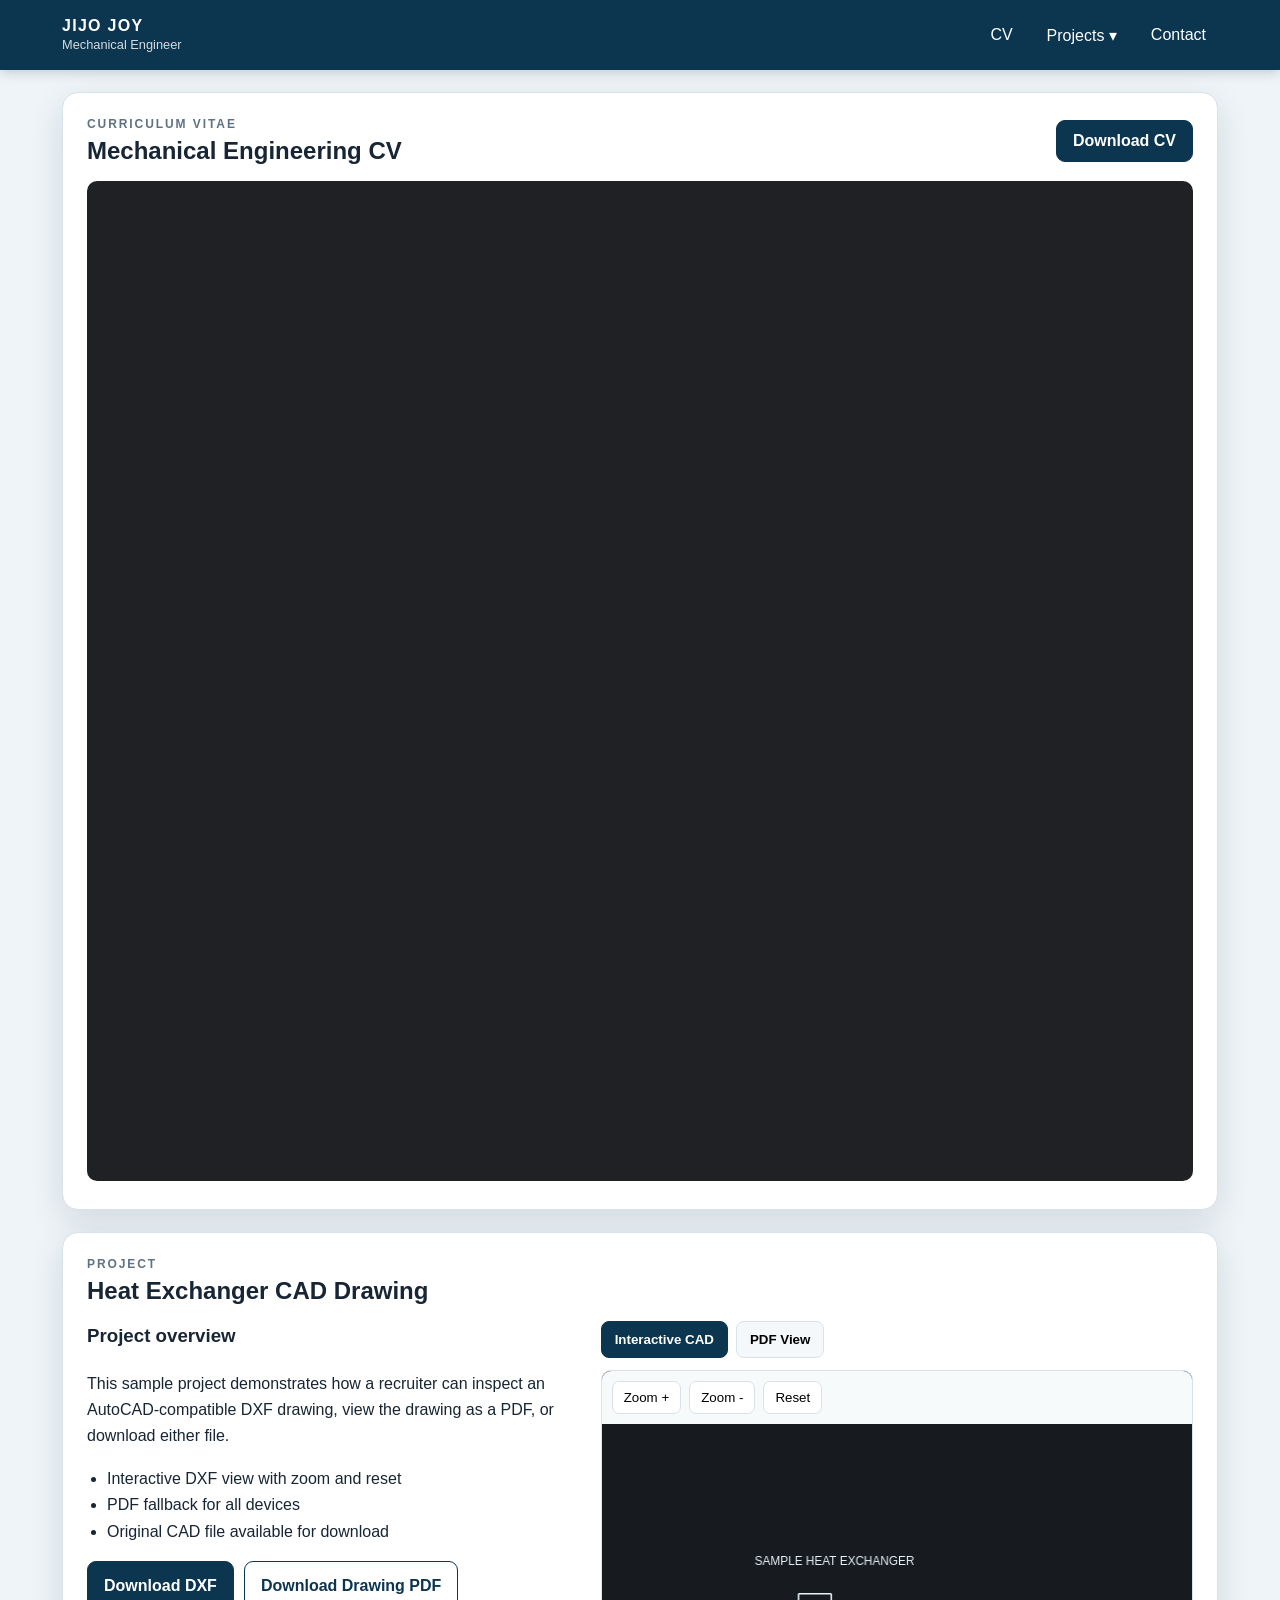
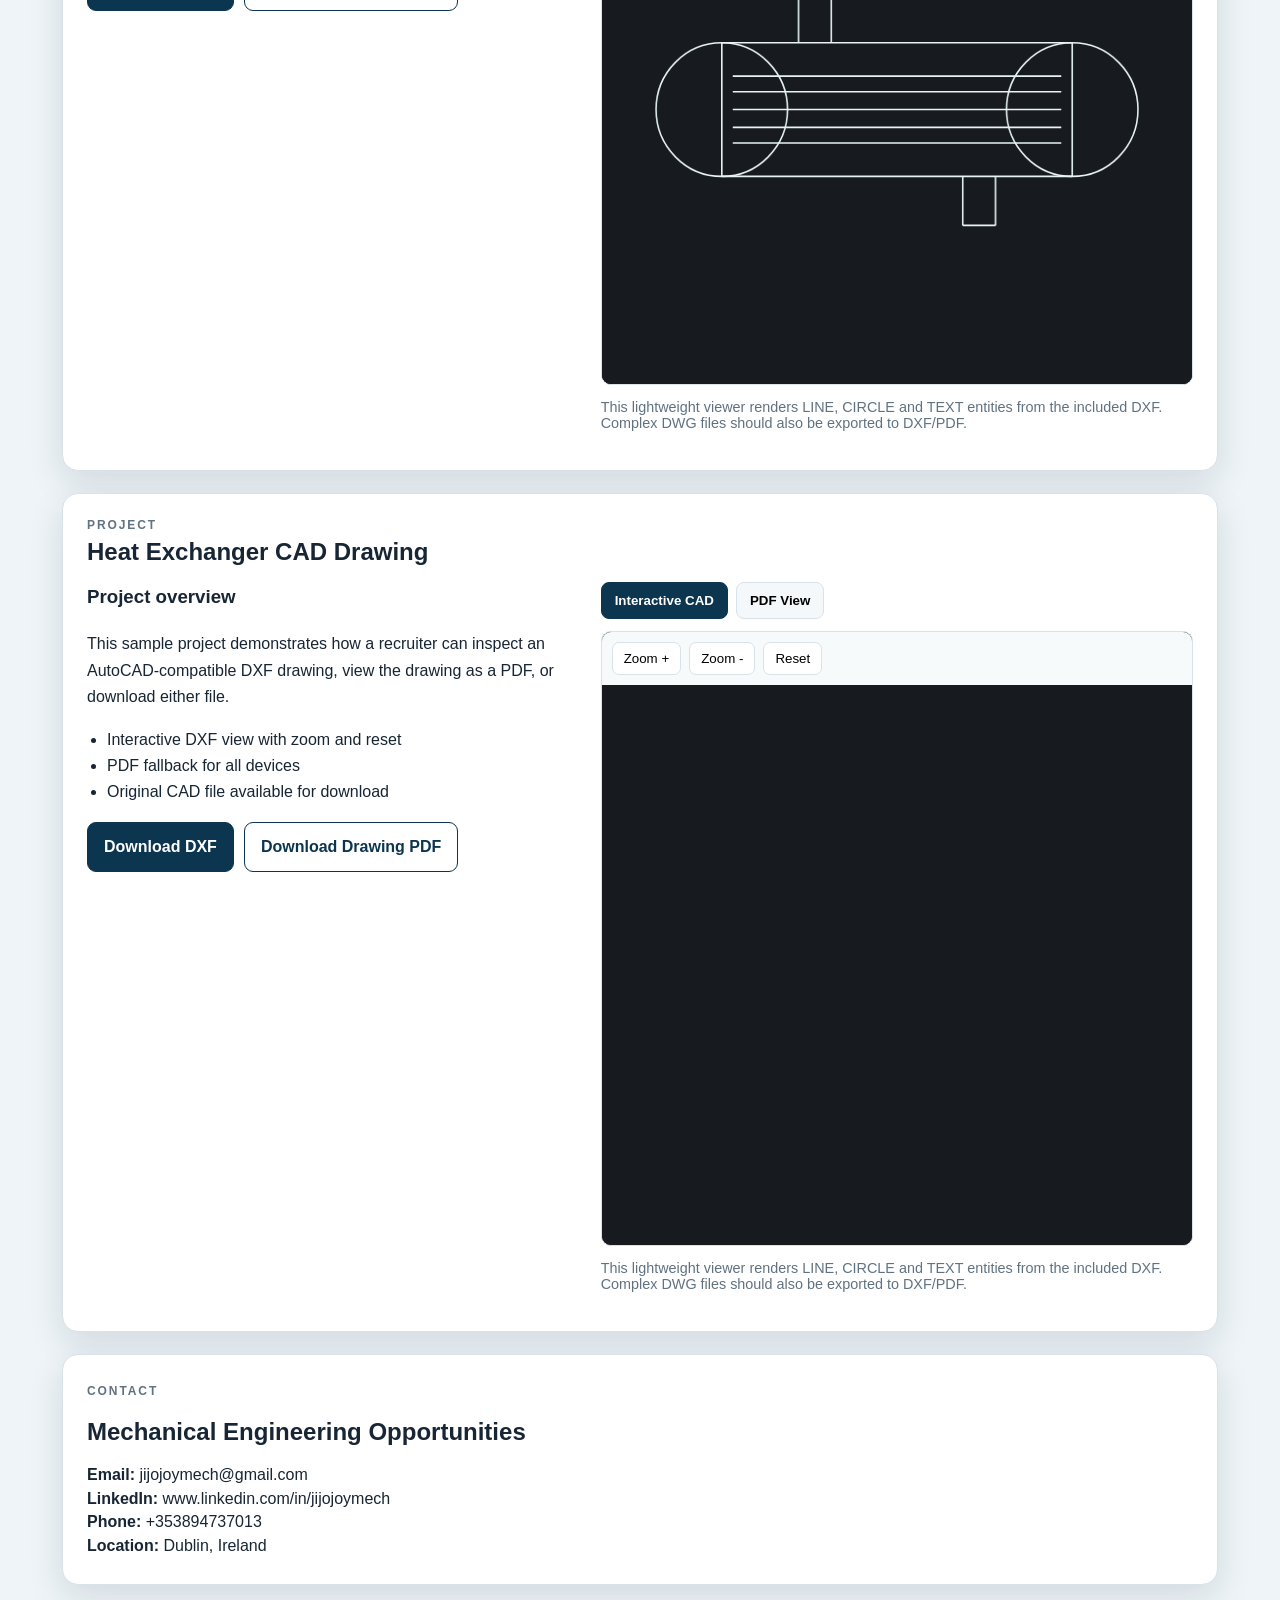
==== index.html @ 14c2b8ee "Update index.html" ====
<!doctype html>
<html lang="en">
<head>
  <meta charset="utf-8">
  <meta name="viewport" content="width=device-width, initial-scale=1">
  <meta name="description" content="Jijo Joy - Mechanical Engineering portfolio, CV and CAD projects.">
  <title>Jijo Joy | Mechanical Engineer</title>
  <style>
    :root{--nav:#0c3550;--accent:#176b8f;--bg:#eef4f7;--card:#fff;--text:#172534;--muted:#607282;--line:#d8e2e8;--shadow:0 12px 35px rgba(16,45,65,.12)}
    *{box-sizing:border-box} html{scroll-behavior:smooth} body{margin:0;font-family:Arial,Helvetica,sans-serif;background:var(--bg);color:var(--text)}
    a{color:inherit}.site-header{position:sticky;top:0;z-index:20;background:var(--nav);color:#fff;box-shadow:0 2px 12px rgba(0,0,0,.18)}
    .nav-wrap{max-width:1200px;margin:auto;min-height:70px;padding:10px 22px;display:flex;align-items:center;justify-content:space-between;gap:18px}
    .brand strong{display:block;letter-spacing:.08em}.brand span{font-size:.8rem;opacity:.82}.nav-links{display:flex;align-items:center;gap:10px}
    .nav-links>a,.dropbtn{border:0;background:transparent;color:#fff;text-decoration:none;padding:10px 12px;border-radius:8px;font:inherit;cursor:pointer}.nav-links>a:hover,.dropbtn:hover{background:rgba(255,255,255,.12)}
    .dropdown{position:relative}.dropdown-menu{display:none;position:absolute;right:0;top:44px;min-width:250px;background:#fff;color:var(--text);border-radius:10px;padding:8px;box-shadow:var(--shadow)}
    .dropdown.open .dropdown-menu{display:block}.dropdown-menu a{display:block;text-decoration:none;padding:11px;border-radius:7px}.dropdown-menu a:hover{background:#edf5f8}
    main{max-width:1200px;margin:auto;padding:22px}.card{background:var(--card);border:1px solid var(--line);border-radius:16px;box-shadow:var(--shadow);padding:24px;margin-bottom:22px}
    .section-head{display:flex;align-items:center;justify-content:space-between;gap:16px;margin-bottom:16px}.eyebrow{font-size:.75rem;letter-spacing:.16em;color:var(--muted);font-weight:700;margin:0 0 6px}.section-head h1,.section-head h2{margin:0}.btn-row{display:flex;gap:10px;flex-wrap:wrap}
    .btn{display:inline-flex;align-items:center;justify-content:center;border:1px solid var(--nav);background:var(--nav);color:#fff;text-decoration:none;padding:11px 16px;border-radius:9px;font-weight:700;cursor:pointer}.btn.secondary{background:#fff;color:var(--nav)}
    .desktop-cv{width:100%;height:1000px;border:0;border-radius:10px;background:#202124}.mobile-cv{display:none;text-align:center}.mobile-cv img{display:block;width:100%;height:auto;border:1px solid var(--line);border-radius:10px;margin-bottom:15px}
    .project-grid{display:grid;grid-template-columns:1fr 1.2fr;gap:20px}.project-info{line-height:1.65}.project-info h3{margin-top:0}.project-info ul{padding-left:20px}.tabs{display:flex;gap:8px;flex-wrap:wrap;margin-bottom:12px}.tab{border:1px solid var(--line);background:#f4f8fa;padding:10px 13px;border-radius:8px;font-weight:700;cursor:pointer}.tab.active{background:var(--nav);color:#fff;border-color:var(--nav)}
    .tab-panel{display:none}.tab-panel.active{display:block}.viewer-shell{border:1px solid var(--line);border-radius:10px;overflow:hidden;background:#1f2328}.viewer-tools{display:flex;gap:8px;flex-wrap:wrap;padding:10px;background:#f7fafb}.viewer-tools button{padding:8px 11px;border:1px solid var(--line);border-radius:7px;background:#fff;cursor:pointer}canvas{display:block;width:100%;height:560px;background:#171a1f}.drawing-pdf{width:100%;height:650px;border:0;background:#202124}
    .contact p{margin:.35rem 0}.note{font-size:.9rem;color:var(--muted)}
    @media(max-width:800px){.nav-wrap{align-items:flex-start}.nav-links{font-size:.82rem;gap:0}.nav-links>a,.dropbtn{padding:9px 7px}.desktop-cv{display:none}.mobile-cv{display:block}.section-head{align-items:flex-start;flex-direction:column}.project-grid{grid-template-columns:1fr}.card{padding:17px}main{padding:14px}.drawing-pdf{height:520px}canvas{height:440px}}
    @media(max-width:470px){.nav-wrap{padding:9px 12px}.brand strong{font-size:.9rem}.brand span{font-size:.68rem}.nav-links>a,.dropbtn{font-size:.72rem}.card{border-radius:12px}.btn{width:100%}.btn-row{width:100%}.mobile-cv img{max-height:none}}
  </style>
</head>
<body>
<header class="site-header">
  <div class="nav-wrap">
    <div class="brand"><strong>JIJO JOY</strong><span>Mechanical Engineer</span></div>
    <nav class="nav-links" aria-label="Main navigation">
      <a href="#cv">CV</a>
      <div class="dropdown" id="projectDropdown">
        <button class="dropbtn" id="projectButton" aria-expanded="false">Projects ▾</button>
        <div class="dropdown-menu"><a href="#heat-exchanger">Heat Exchanger CAD Project</a></div>
        <div class="dropdown-menu"><a href="#base_plate">Heat Exchanger CAD Project</a></div>
      </div>
      <a href="#contact">Contact</a>
    </nav>
  </div>
</header>
<main>
  <section id="cv" class="card">
    <div class="section-head">
      <div><p class="eyebrow">CURRICULUM VITAE</p><h1>Mechanical Engineering CV</h1></div>
      <div class="btn-row"><a class="btn" href="files/mechanical-cv.pdf" download>Download CV</a></div>
    </div>
    <iframe class="desktop-cv" src="files/mechanical-cv.pdf#view=FitH" title="Jijo Joy mechanical CV"></iframe>
    <div class="mobile-cv">
      <img src="files/cv-preview.jpg" alt="Preview of Jijo Joy mechanical CV">
      <div class="btn-row">
        <a class="btn" href="files/mechanical-cv.pdf" target="_blank" rel="noopener">Open Full CV</a>
        <a class="btn secondary" href="files/mechanical-cv.pdf" download>Download CV</a>
      </div>
      <p class="note">On mobile, use Open Full CV to read every page in your phone's PDF viewer.</p>
    </div>
  </section>



  
  <section id="heat-exchanger" class="card">
    <div class="section-head"><div><p class="eyebrow">PROJECT</p><h2>Heat Exchanger CAD Drawing</h2></div></div>
    <div class="project-grid">
      <div class="project-info">
        <h3>Project overview</h3>
        <p>This sample project demonstrates how a recruiter can inspect an AutoCAD-compatible DXF drawing, view the drawing as a PDF, or download either file.</p>
        <ul><li>Interactive DXF view with zoom and reset</li><li>PDF fallback for all devices</li><li>Original CAD file available for download</li></ul>
        <div class="btn-row"><a class="btn" href="projects/heat-exchanger/drawing.dxf" download>Download DXF</a><a class="btn secondary" href="projects/heat-exchanger/drawing.pdf" download>Download Drawing PDF</a></div>
      </div>
      <div>
        <div class="tabs" role="tablist">
          <button class="tab active" data-tab="cad">Interactive CAD</button>
          <button class="tab" data-tab="pdf">PDF View</button>
        </div>
        <div id="cad" class="tab-panel active">
          <div class="viewer-shell"><div class="viewer-tools"><button id="zoomIn">Zoom +</button><button id="zoomOut">Zoom -</button><button id="resetView">Reset</button></div><canvas id="cadCanvas"></canvas></div>
          <p class="note">This lightweight viewer renders LINE, CIRCLE and TEXT entities from the included DXF. Complex DWG files should also be exported to DXF/PDF.</p>
        </div>
        <div id="pdf" class="tab-panel"><iframe class="drawing-pdf" src="projects/heat-exchanger/drawing.pdf#view=FitH" title="Heat exchanger drawing PDF"></iframe><p class="note"><a href="projects/heat-exchanger/drawing.pdf" target="_blank" rel="noopener">Open drawing PDF in a new tab</a></p></div>
      </div>
    </div>
  </section>



   <section id="base_plate" class="card">
    <div class="section-head"><div><p class="eyebrow">PROJECT</p><h2>Heat Exchanger CAD Drawing</h2></div></div>
    <div class="project-grid">
      <div class="project-info">
        <h3>Project overview</h3>
        <p>This sample project demonstrates how a recruiter can inspect an AutoCAD-compatible DXF drawing, view the drawing as a PDF, or download either file.</p>
        <ul><li>Interactive DXF view with zoom and reset</li><li>PDF fallback for all devices</li><li>Original CAD file available for download</li></ul>
        <div class="btn-row"><a class="btn" href="projects/base_plate/drawing.dxf" download>Download DXF</a><a class="btn secondary" href="projects/base_plate/drawing.pdf" download>Download Drawing PDF</a></div>
      </div>
      <div>
        <div class="tabs" role="tablist">
          <button class="tab active" data-tab="cad">Interactive CAD</button>
          <button class="tab" data-tab="pdf">PDF View</button>
        </div>
        <div id="cad" class="tab-panel active">
          <div class="viewer-shell"><div class="viewer-tools"><button id="zoomIn">Zoom +</button><button id="zoomOut">Zoom -</button><button id="resetView">Reset</button></div><canvas id="cadCanvas"></canvas></div>
          <p class="note">This lightweight viewer renders LINE, CIRCLE and TEXT entities from the included DXF. Complex DWG files should also be exported to DXF/PDF.</p>
        </div>
        <div id="pdf" class="tab-panel"><iframe class="drawing-pdf" src="projects/base_plate/drawing.pdf#view=FitH" title="Heat exchanger drawing PDF"></iframe><p class="note"><a href="projects/base_plate/drawing.pdf" target="_blank" rel="noopener">Open drawing PDF in a new tab</a></p></div>
      </div>
    </div>
  </section>

  
  <section id="contact" class="card contact"><p class="eyebrow">CONTACT</p><h2>Mechanical Engineering Opportunities</h2><p><strong>Email:</strong> jijojoymech@gmail.com</p><p><strong>LinkedIn:</strong> www.linkedin.com/in/jijojoymech</p><p><strong>Phone:</strong> +353894737013</p><p><strong>Location:</strong> Dublin, Ireland</p></section>
</main>
<script>
  const dropdown=document.getElementById('projectDropdown'),button=document.getElementById('projectButton');
  button.addEventListener('click',()=>{dropdown.classList.toggle('open');button.setAttribute('aria-expanded',dropdown.classList.contains('open'))});
  document.addEventListener('click',e=>{if(!dropdown.contains(e.target)){dropdown.classList.remove('open');button.setAttribute('aria-expanded','false')}});
  document.querySelectorAll('.tab').forEach(tab=>tab.addEventListener('click',()=>{document.querySelectorAll('.tab').forEach(t=>t.classList.remove('active'));document.querySelectorAll('.tab-panel').forEach(p=>p.classList.remove('active'));tab.classList.add('active');document.getElementById(tab.dataset.tab).classList.add('active')}));

  const canvas=document.getElementById('cadCanvas'),ctx=canvas.getContext('2d');let entities=[],scale=1,offsetX=0,offsetY=0;
  function resize(){const r=canvas.getBoundingClientRect();canvas.width=Math.max(600,Math.floor(r.width*devicePixelRatio));canvas.height=Math.floor(r.height*devicePixelRatio);draw()}
  function parseDXF(text){const lines=text.replace(/\r/g,'').split('\n');const out=[];for(let i=0;i<lines.length-1;i+=2){const code=lines[i].trim(),value=(lines[i+1]||'').trim();if(code==='0'&&['LINE','CIRCLE','TEXT'].includes(value)){const e={type:value};i+=2;while(i<lines.length-1){const c=lines[i].trim(),v=(lines[i+1]||'').trim();if(c==='0'){i-=2;break}if(c==='10')e.x1=+v;if(c==='20')e.y1=+v;if(c==='11')e.x2=+v;if(c==='21')e.y2=+v;if(c==='40')e.r=+v;if(c==='1')e.text=v;i+=2}out.push(e)}}return out}
  function bounds(){let xs=[],ys=[];entities.forEach(e=>{if(e.type==='LINE'){xs.push(e.x1,e.x2);ys.push(e.y1,e.y2)}else if(e.type==='CIRCLE'){xs.push(e.x1-e.r,e.x1+e.r);ys.push(e.y1-e.r,e.y1+e.r)}else{xs.push(e.x1);ys.push(e.y1)}});return {minX:Math.min(...xs,0),maxX:Math.max(...xs,100),minY:Math.min(...ys,0),maxY:Math.max(...ys,100)}}
  function draw(){if(!ctx)return;ctx.setTransform(1,0,0,1,0,0);ctx.clearRect(0,0,canvas.width,canvas.height);ctx.fillStyle='#171a1f';ctx.fillRect(0,0,canvas.width,canvas.height);if(!entities.length)return;const b=bounds(),pad=55*devicePixelRatio,w=b.maxX-b.minX||1,h=b.maxY-b.minY||1,fit=Math.min((canvas.width-2*pad)/w,(canvas.height-2*pad)/h)*scale;const tx=(canvas.width-w*fit)/2-b.minX*fit+offsetX,ty=(canvas.height+h*fit)/2+b.minY*fit+offsetY;ctx.strokeStyle='#e7f3f7';ctx.fillStyle='#e7f3f7';ctx.lineWidth=1.6*devicePixelRatio;ctx.font=`${12*devicePixelRatio}px Arial`;entities.forEach(e=>{if(e.type==='LINE'){ctx.beginPath();ctx.moveTo(tx+e.x1*fit,ty-e.y1*fit);ctx.lineTo(tx+e.x2*fit,ty-e.y2*fit);ctx.stroke()}else if(e.type==='CIRCLE'){ctx.beginPath();ctx.arc(tx+e.x1*fit,ty-e.y1*fit,e.r*fit,0,Math.PI*2);ctx.stroke()}else if(e.type==='TEXT'){ctx.fillText(e.text||'',tx+e.x1*fit,ty-e.y1*fit)}})}
  fetch('projects/heat-exchanger/drawing.dxf').then(r=>{if(!r.ok)throw new Error('DXF not found');return r.text()}).then(t=>{entities=parseDXF(t);resize()}).catch(()=>{ctx.fillStyle='#fff';ctx.fillText('Unable to load DXF file.',30,50)});
  document.getElementById('zoomIn').onclick=()=>{scale*=1.2;draw()};document.getElementById('zoomOut').onclick=()=>{scale/=1.2;draw()};document.getElementById('resetView').onclick=()=>{scale=1;offsetX=offsetY=0;draw()};window.addEventListener('resize',resize);
</script>
</body>
</html>
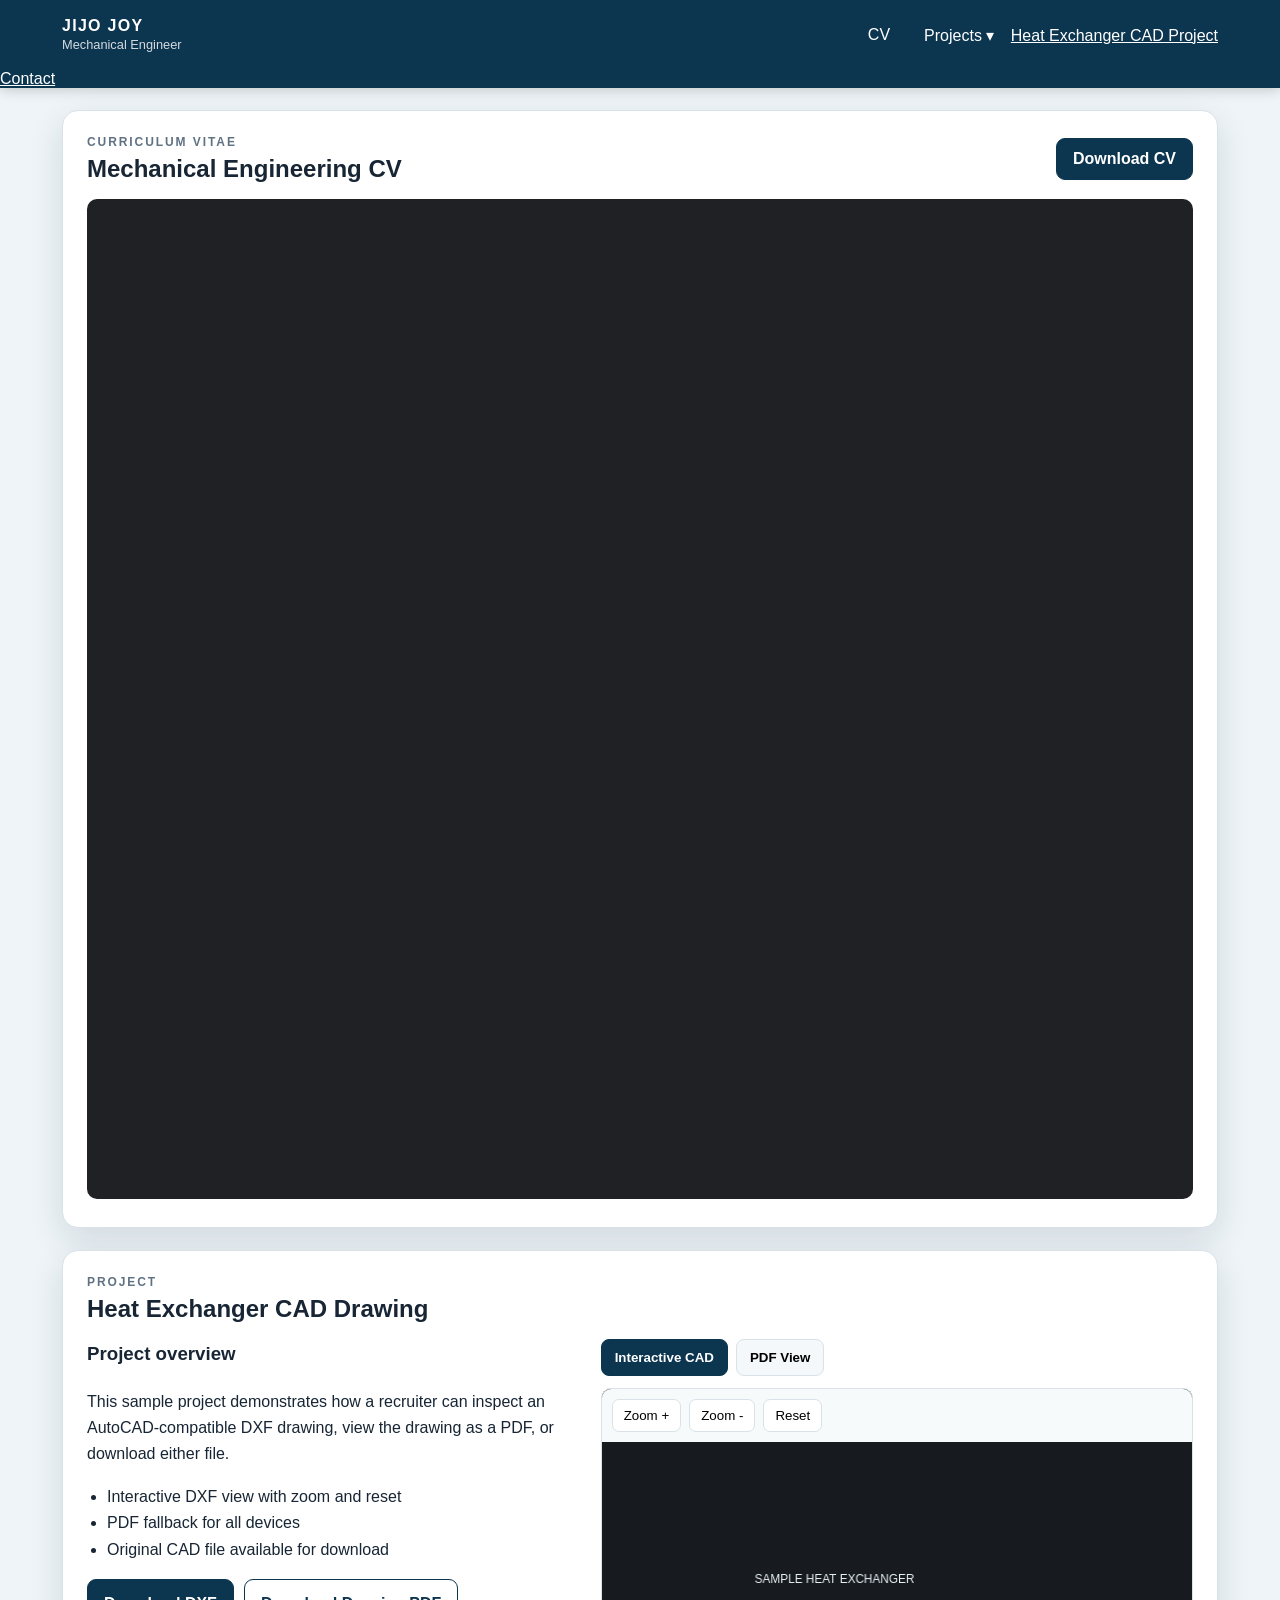
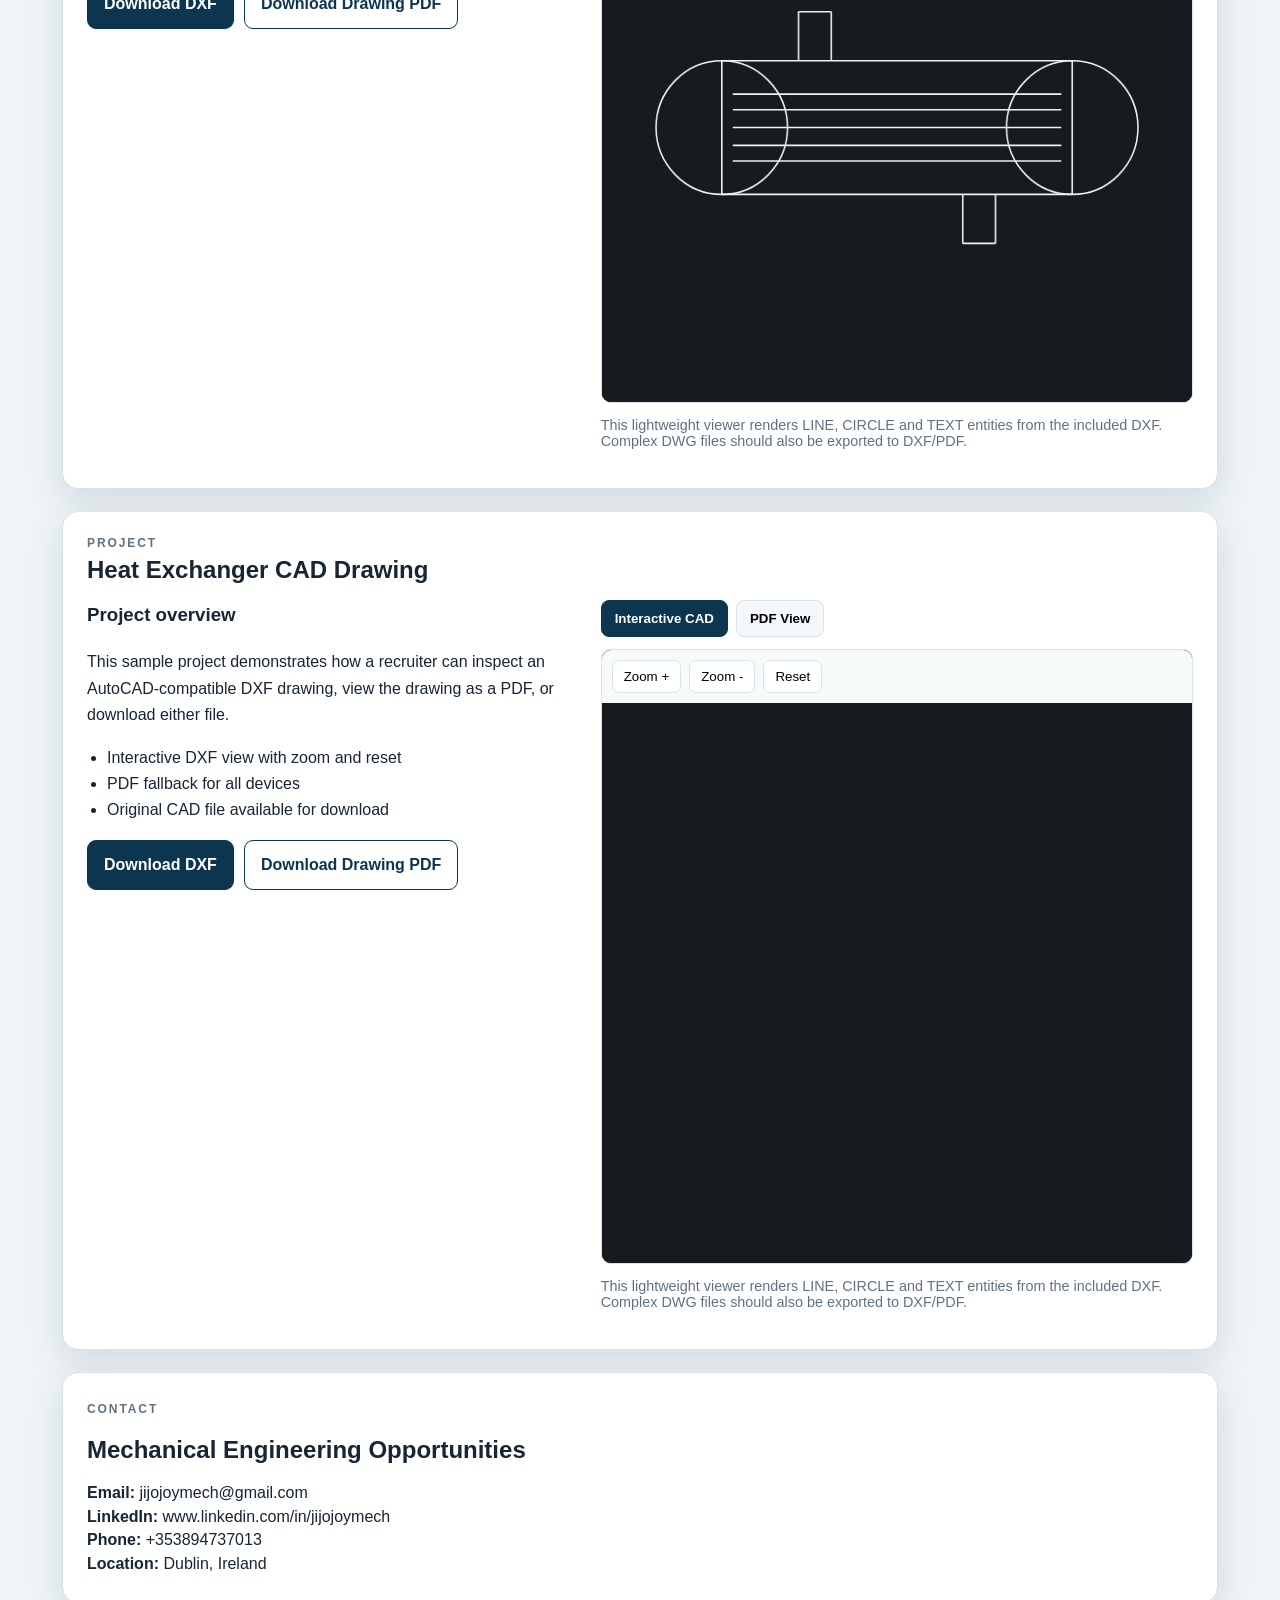
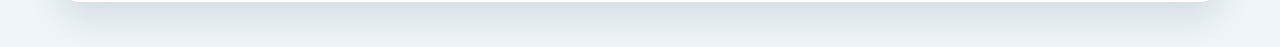
==== commit 07e94e11: "Update index.html" ====
--- a/index.html
+++ b/index.html
@@ -34,7 +34,7 @@
       <div class="dropdown" id="projectDropdown">
         <button class="dropbtn" id="projectButton" aria-expanded="false">Projects ▾</button>
         <div class="dropdown-menu"><a href="#heat-exchanger">Heat Exchanger CAD Project</a></div>
-        <div class="dropdown-menu"><a href="#base_plate">Heat Exchanger CAD Project</a></div>
+                                   <a href="#base_plate">Heat Exchanger CAD Project</a></div>
       </div>
       <a href="#contact">Contact</a>
     </nav>
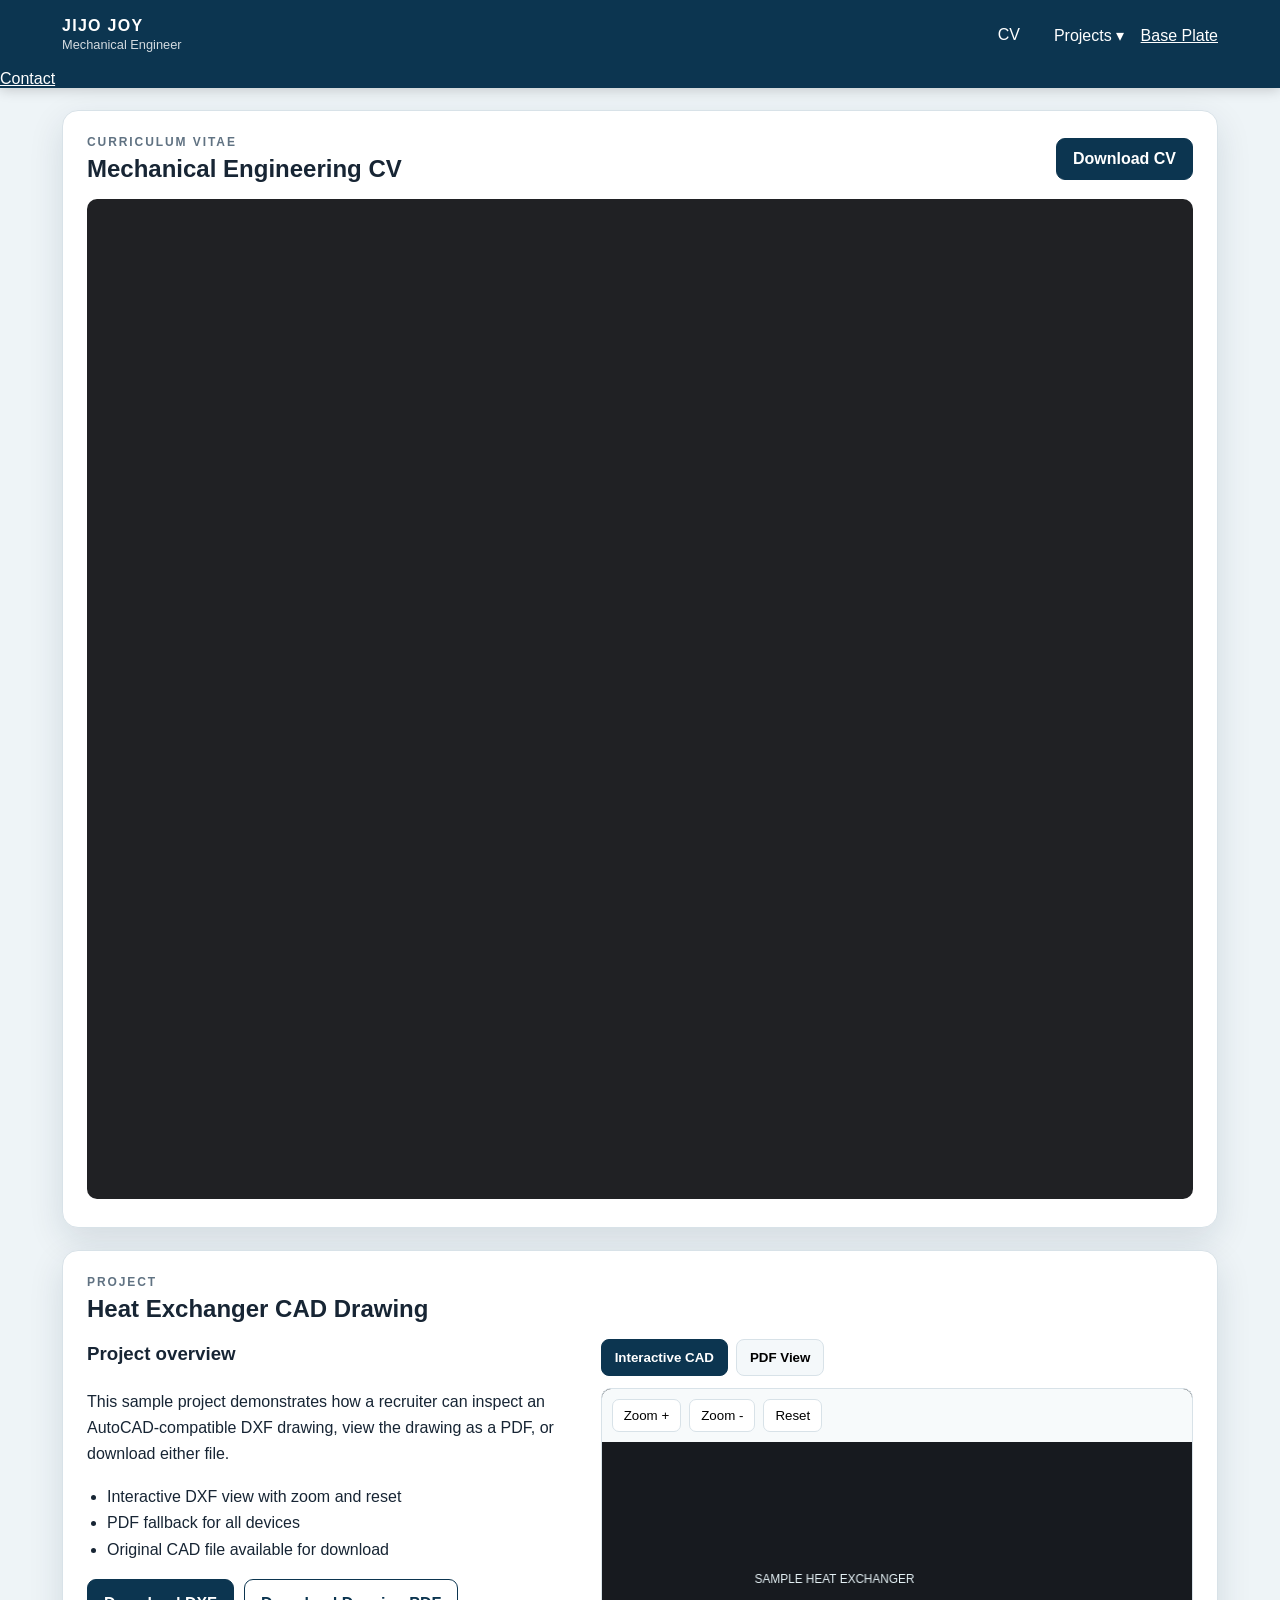
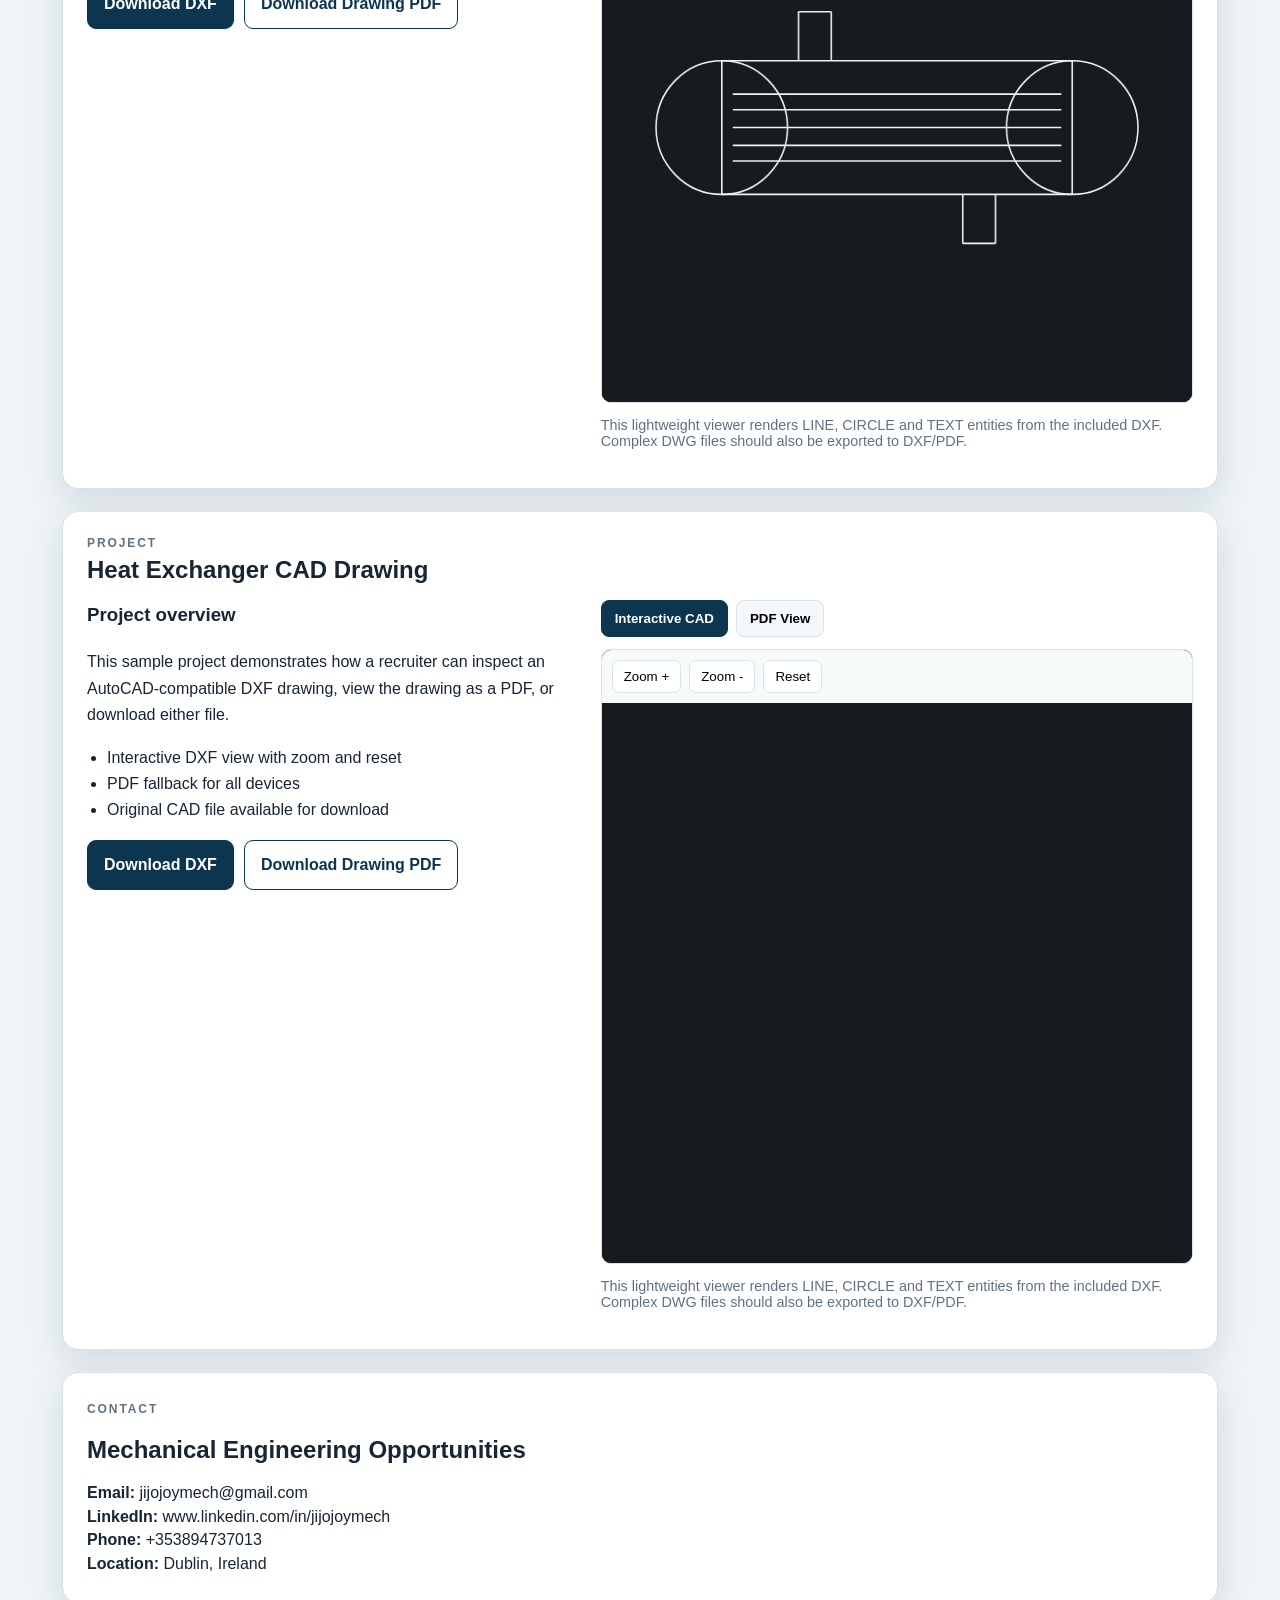
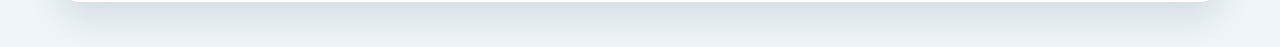
==== commit 32b7e7b5: "Update index.html" ====
--- a/index.html
+++ b/index.html
@@ -34,7 +34,7 @@
       <div class="dropdown" id="projectDropdown">
         <button class="dropbtn" id="projectButton" aria-expanded="false">Projects ▾</button>
         <div class="dropdown-menu"><a href="#heat-exchanger">Heat Exchanger CAD Project</a></div>
-                                   <a href="#base_plate">Heat Exchanger CAD Project</a></div>
+                                   <a href="#base_plate">Base Plate</a></div>
       </div>
       <a href="#contact">Contact</a>
     </nav>
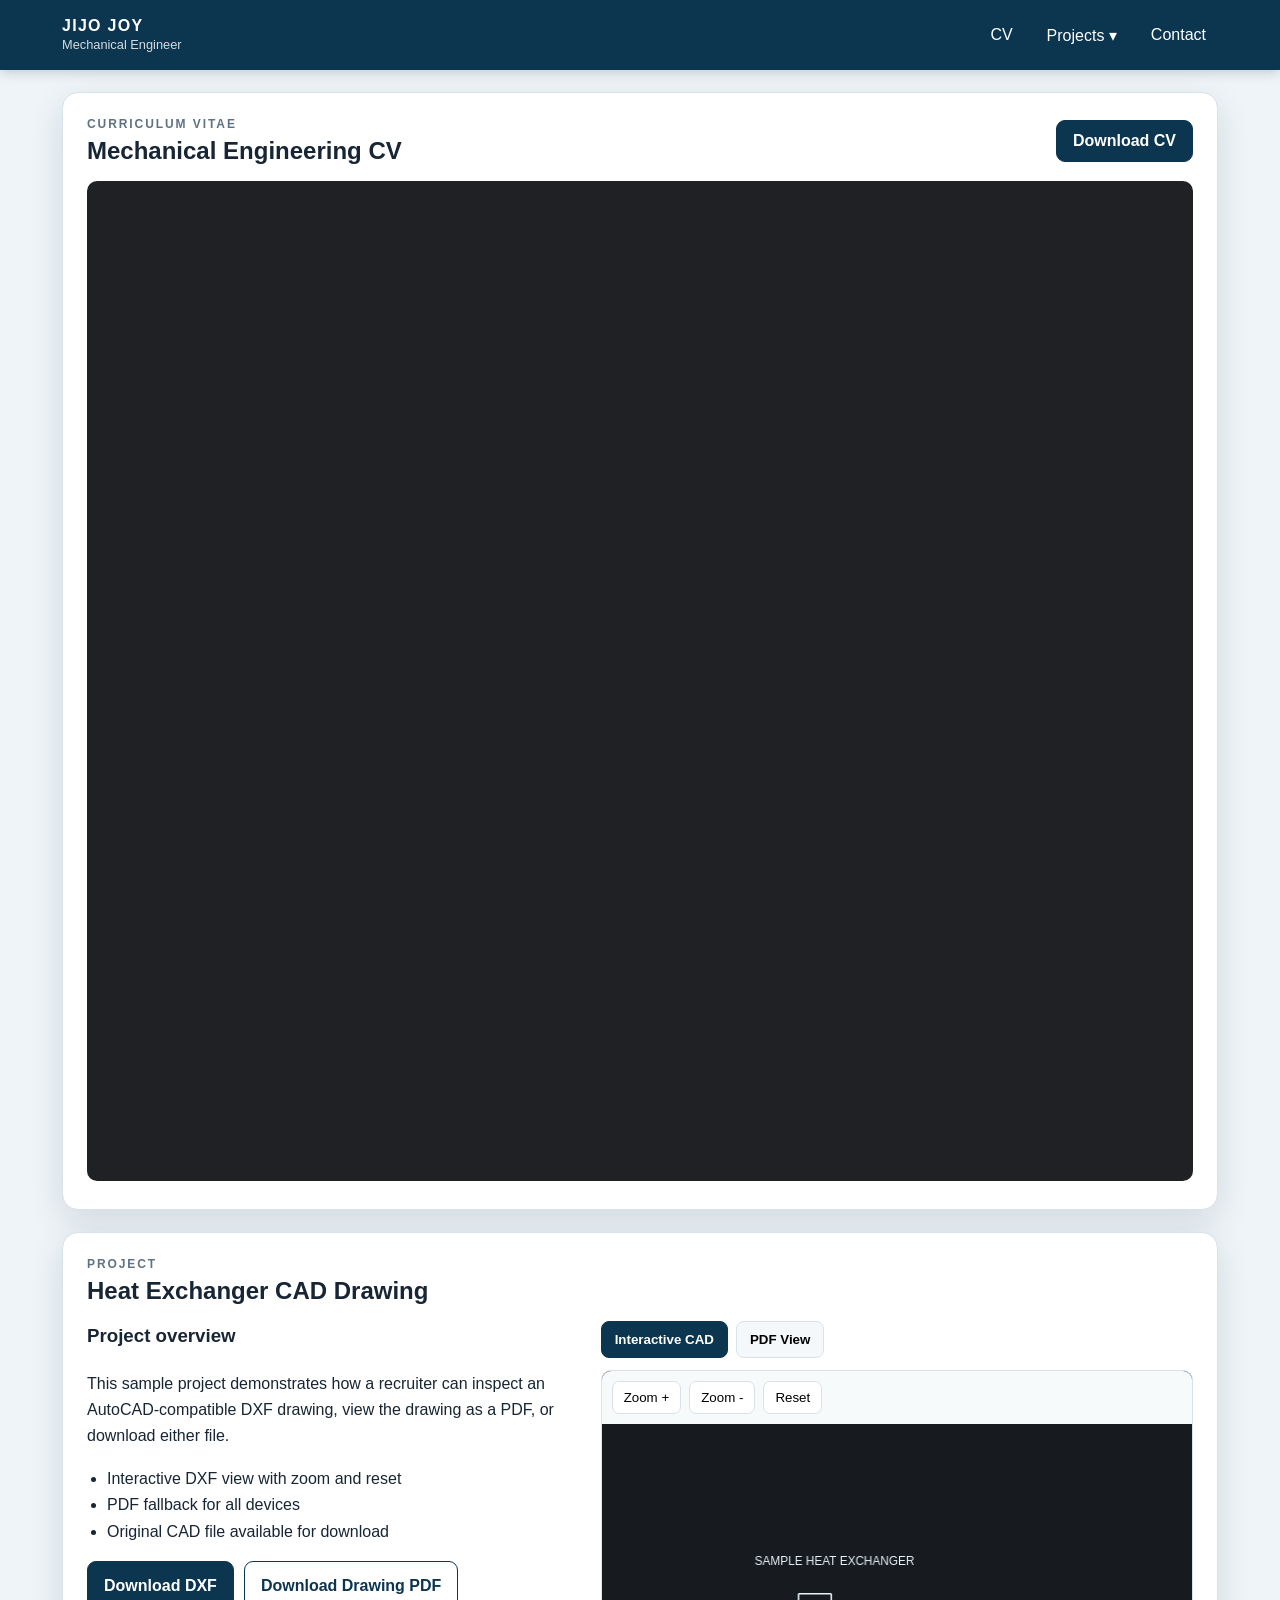
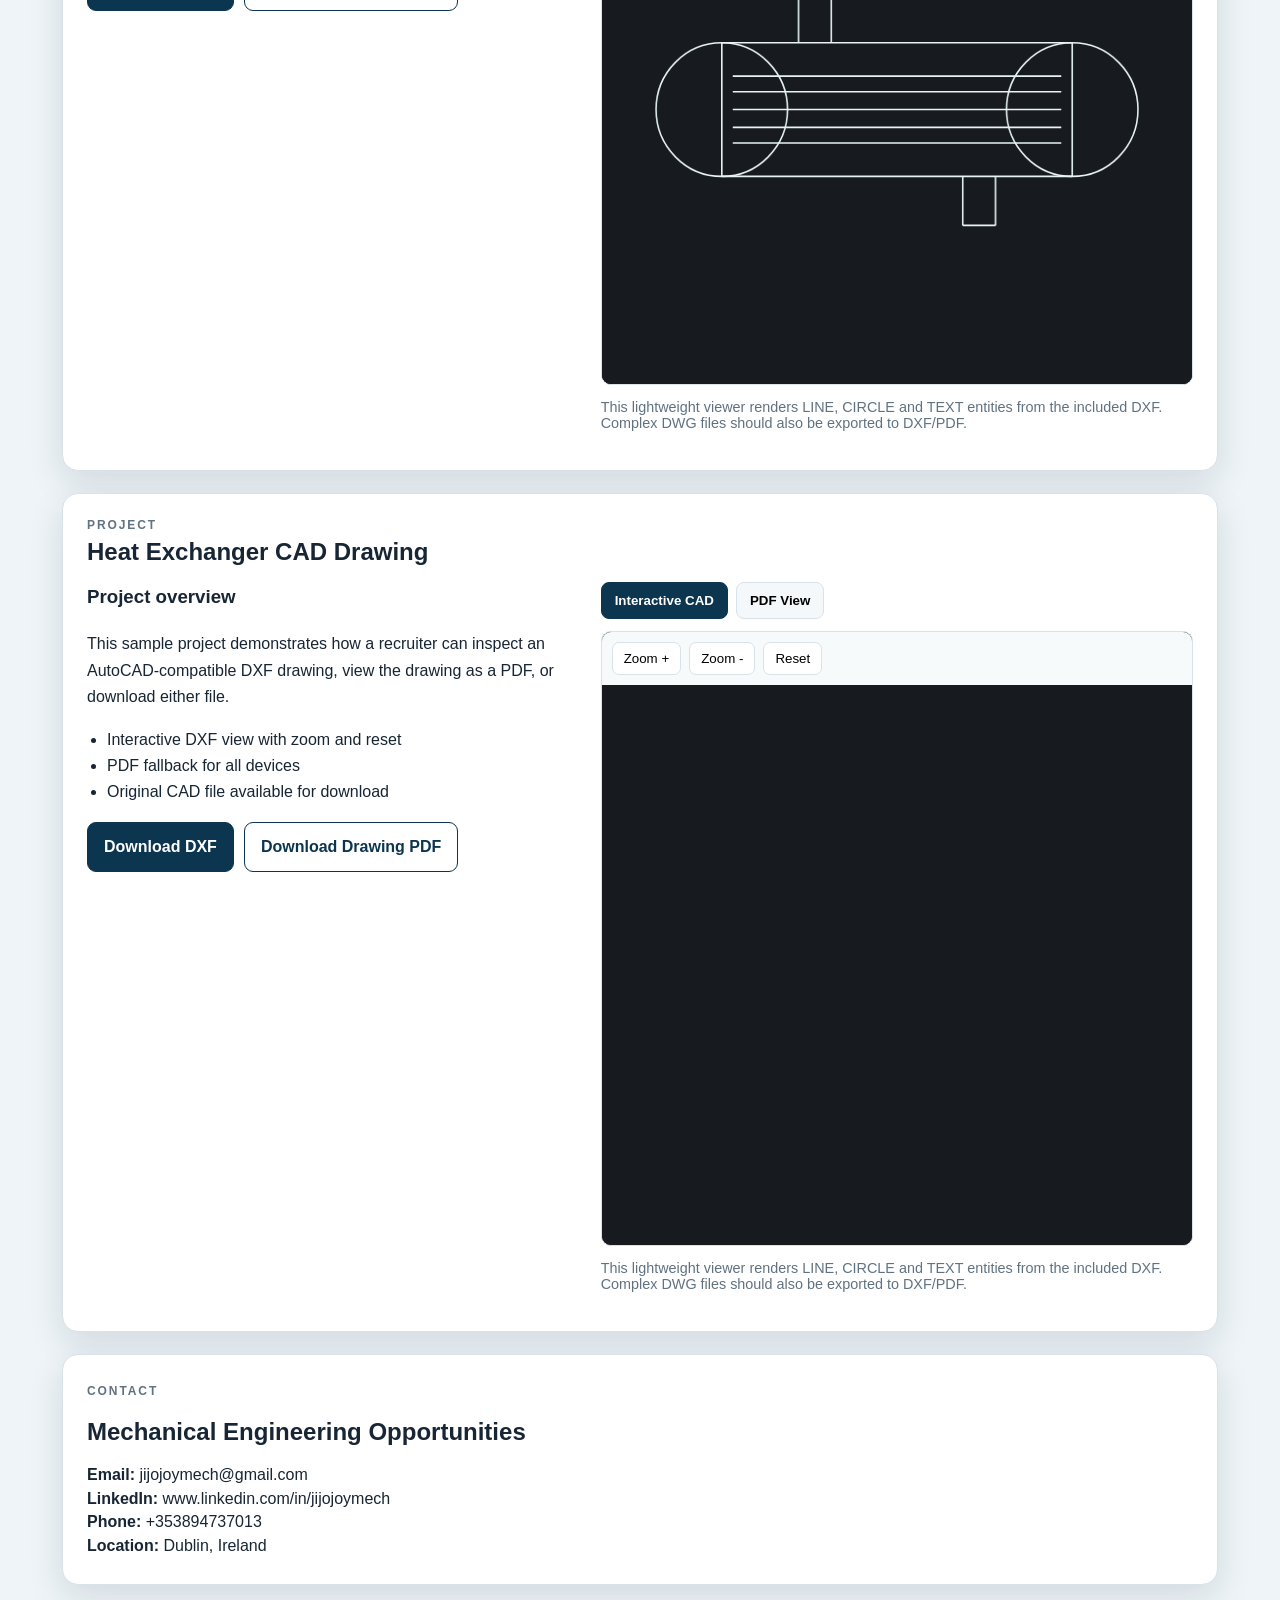
==== commit 54051335: "Update index.html" ====
--- a/index.html
+++ b/index.html
@@ -34,7 +34,7 @@
       <div class="dropdown" id="projectDropdown">
         <button class="dropbtn" id="projectButton" aria-expanded="false">Projects ▾</button>
         <div class="dropdown-menu"><a href="#heat-exchanger">Heat Exchanger CAD Project</a></div>
-                                   <a href="#base_plate">Base Plate</a></div>
+        <div class="dropdown-menu"><a href="#base_plate">Base Plate</a></div>
       </div>
       <a href="#contact">Contact</a>
     </nav>
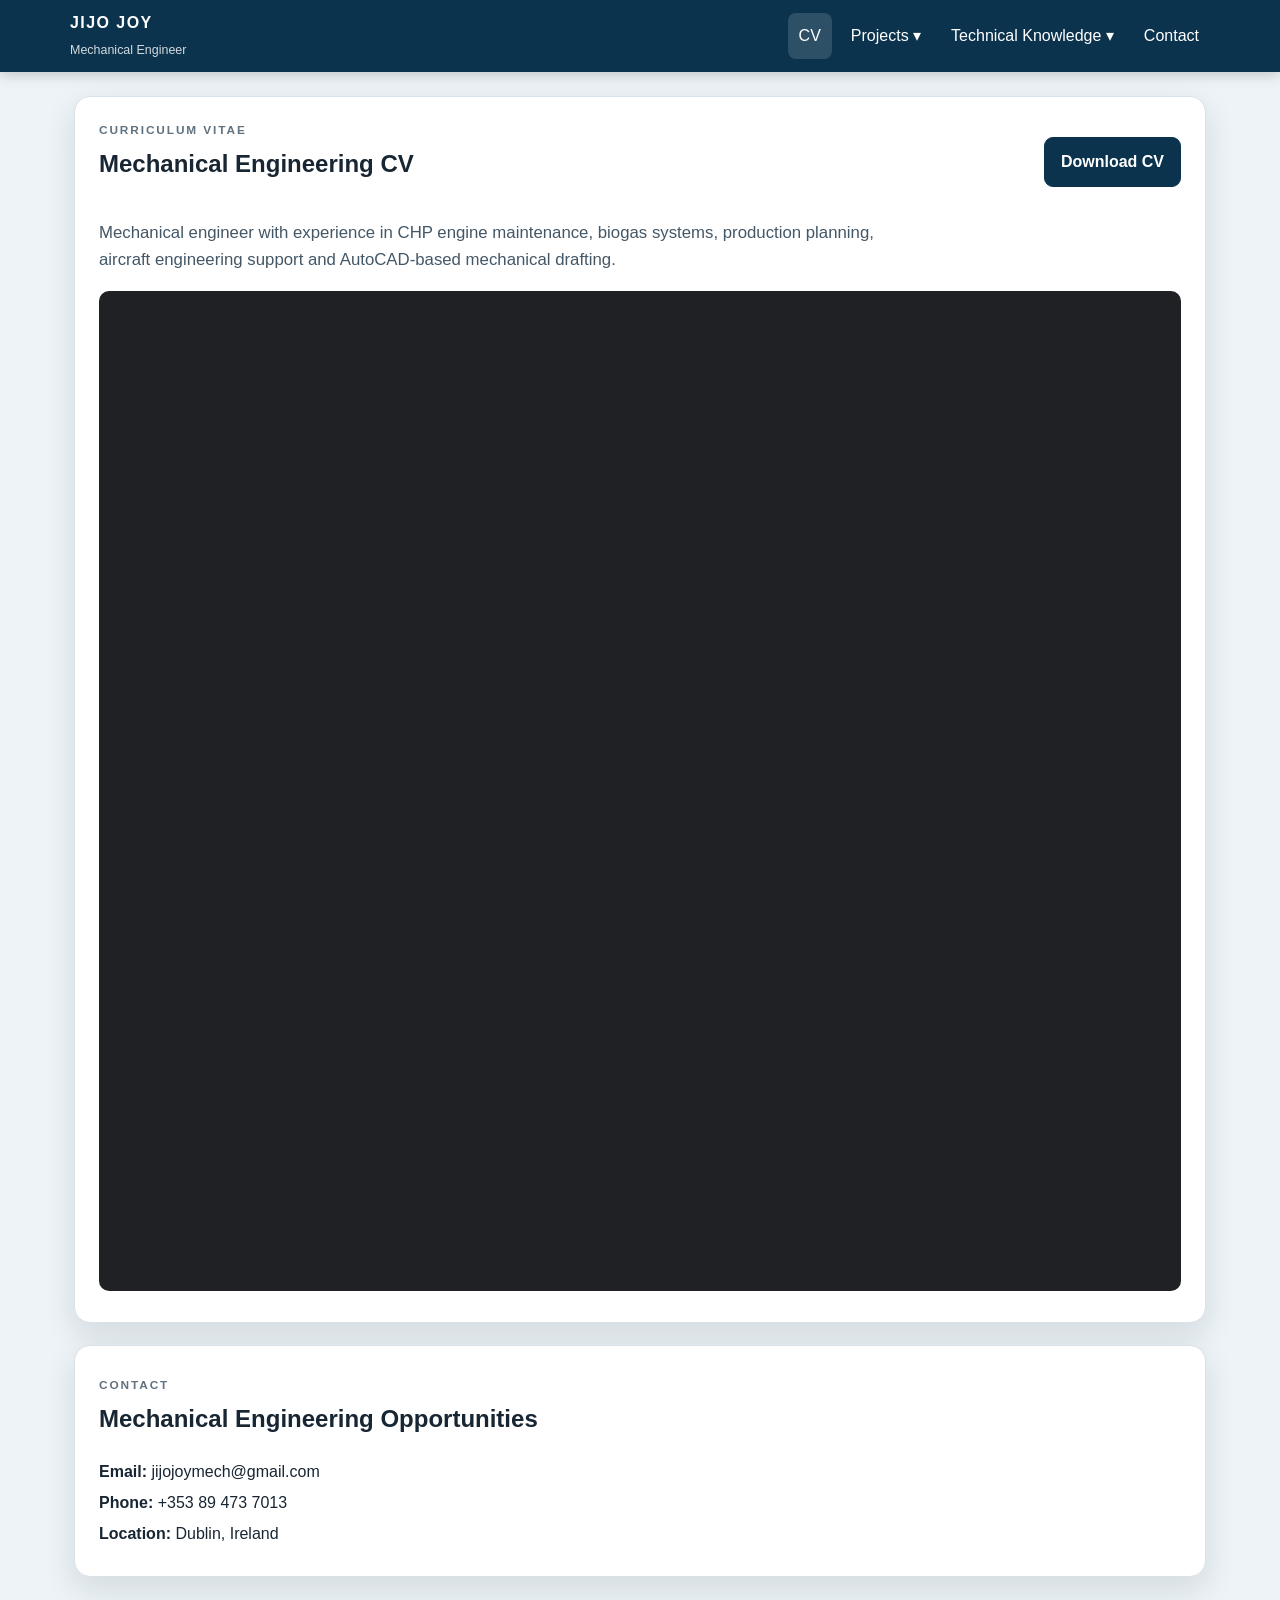
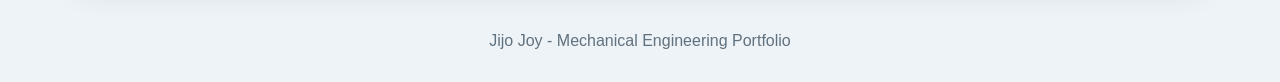
==== commit e4b5b3fa: "Updated portfolio website" ====
--- a/index.html
+++ b/index.html
@@ -1,129 +1,4 @@
-<!doctype html>
-<html lang="en">
-<head>
-  <meta charset="utf-8">
-  <meta name="viewport" content="width=device-width, initial-scale=1">
-  <meta name="description" content="Jijo Joy - Mechanical Engineering portfolio, CV and CAD projects.">
-  <title>Jijo Joy | Mechanical Engineer</title>
-  <style>
-    :root{--nav:#0c3550;--accent:#176b8f;--bg:#eef4f7;--card:#fff;--text:#172534;--muted:#607282;--line:#d8e2e8;--shadow:0 12px 35px rgba(16,45,65,.12)}
-    *{box-sizing:border-box} html{scroll-behavior:smooth} body{margin:0;font-family:Arial,Helvetica,sans-serif;background:var(--bg);color:var(--text)}
-    a{color:inherit}.site-header{position:sticky;top:0;z-index:20;background:var(--nav);color:#fff;box-shadow:0 2px 12px rgba(0,0,0,.18)}
-    .nav-wrap{max-width:1200px;margin:auto;min-height:70px;padding:10px 22px;display:flex;align-items:center;justify-content:space-between;gap:18px}
-    .brand strong{display:block;letter-spacing:.08em}.brand span{font-size:.8rem;opacity:.82}.nav-links{display:flex;align-items:center;gap:10px}
-    .nav-links>a,.dropbtn{border:0;background:transparent;color:#fff;text-decoration:none;padding:10px 12px;border-radius:8px;font:inherit;cursor:pointer}.nav-links>a:hover,.dropbtn:hover{background:rgba(255,255,255,.12)}
-    .dropdown{position:relative}.dropdown-menu{display:none;position:absolute;right:0;top:44px;min-width:250px;background:#fff;color:var(--text);border-radius:10px;padding:8px;box-shadow:var(--shadow)}
-    .dropdown.open .dropdown-menu{display:block}.dropdown-menu a{display:block;text-decoration:none;padding:11px;border-radius:7px}.dropdown-menu a:hover{background:#edf5f8}
-    main{max-width:1200px;margin:auto;padding:22px}.card{background:var(--card);border:1px solid var(--line);border-radius:16px;box-shadow:var(--shadow);padding:24px;margin-bottom:22px}
-    .section-head{display:flex;align-items:center;justify-content:space-between;gap:16px;margin-bottom:16px}.eyebrow{font-size:.75rem;letter-spacing:.16em;color:var(--muted);font-weight:700;margin:0 0 6px}.section-head h1,.section-head h2{margin:0}.btn-row{display:flex;gap:10px;flex-wrap:wrap}
-    .btn{display:inline-flex;align-items:center;justify-content:center;border:1px solid var(--nav);background:var(--nav);color:#fff;text-decoration:none;padding:11px 16px;border-radius:9px;font-weight:700;cursor:pointer}.btn.secondary{background:#fff;color:var(--nav)}
-    .desktop-cv{width:100%;height:1000px;border:0;border-radius:10px;background:#202124}.mobile-cv{display:none;text-align:center}.mobile-cv img{display:block;width:100%;height:auto;border:1px solid var(--line);border-radius:10px;margin-bottom:15px}
-    .project-grid{display:grid;grid-template-columns:1fr 1.2fr;gap:20px}.project-info{line-height:1.65}.project-info h3{margin-top:0}.project-info ul{padding-left:20px}.tabs{display:flex;gap:8px;flex-wrap:wrap;margin-bottom:12px}.tab{border:1px solid var(--line);background:#f4f8fa;padding:10px 13px;border-radius:8px;font-weight:700;cursor:pointer}.tab.active{background:var(--nav);color:#fff;border-color:var(--nav)}
-    .tab-panel{display:none}.tab-panel.active{display:block}.viewer-shell{border:1px solid var(--line);border-radius:10px;overflow:hidden;background:#1f2328}.viewer-tools{display:flex;gap:8px;flex-wrap:wrap;padding:10px;background:#f7fafb}.viewer-tools button{padding:8px 11px;border:1px solid var(--line);border-radius:7px;background:#fff;cursor:pointer}canvas{display:block;width:100%;height:560px;background:#171a1f}.drawing-pdf{width:100%;height:650px;border:0;background:#202124}
-    .contact p{margin:.35rem 0}.note{font-size:.9rem;color:var(--muted)}
-    @media(max-width:800px){.nav-wrap{align-items:flex-start}.nav-links{font-size:.82rem;gap:0}.nav-links>a,.dropbtn{padding:9px 7px}.desktop-cv{display:none}.mobile-cv{display:block}.section-head{align-items:flex-start;flex-direction:column}.project-grid{grid-template-columns:1fr}.card{padding:17px}main{padding:14px}.drawing-pdf{height:520px}canvas{height:440px}}
-    @media(max-width:470px){.nav-wrap{padding:9px 12px}.brand strong{font-size:.9rem}.brand span{font-size:.68rem}.nav-links>a,.dropbtn{font-size:.72rem}.card{border-radius:12px}.btn{width:100%}.btn-row{width:100%}.mobile-cv img{max-height:none}}
-  </style>
-</head>
-<body>
-<header class="site-header">
-  <div class="nav-wrap">
-    <div class="brand"><strong>JIJO JOY</strong><span>Mechanical Engineer</span></div>
-    <nav class="nav-links" aria-label="Main navigation">
-      <a href="#cv">CV</a>
-      <div class="dropdown" id="projectDropdown">
-        <button class="dropbtn" id="projectButton" aria-expanded="false">Projects ▾</button>
-        <div class="dropdown-menu"><a href="#heat-exchanger">Heat Exchanger CAD Project</a></div>
-        <div class="dropdown-menu"><a href="#base_plate">Base Plate</a></div>
-      </div>
-      <a href="#contact">Contact</a>
-    </nav>
-  </div>
-</header>
-<main>
-  <section id="cv" class="card">
-    <div class="section-head">
-      <div><p class="eyebrow">CURRICULUM VITAE</p><h1>Mechanical Engineering CV</h1></div>
-      <div class="btn-row"><a class="btn" href="files/mechanical-cv.pdf" download>Download CV</a></div>
-    </div>
-    <iframe class="desktop-cv" src="files/mechanical-cv.pdf#view=FitH" title="Jijo Joy mechanical CV"></iframe>
-    <div class="mobile-cv">
-      <img src="files/cv-preview.jpg" alt="Preview of Jijo Joy mechanical CV">
-      <div class="btn-row">
-        <a class="btn" href="files/mechanical-cv.pdf" target="_blank" rel="noopener">Open Full CV</a>
-        <a class="btn secondary" href="files/mechanical-cv.pdf" download>Download CV</a>
-      </div>
-      <p class="note">On mobile, use Open Full CV to read every page in your phone's PDF viewer.</p>
-    </div>
-  </section>
-
-
-
-  
-  <section id="heat-exchanger" class="card">
-    <div class="section-head"><div><p class="eyebrow">PROJECT</p><h2>Heat Exchanger CAD Drawing</h2></div></div>
-    <div class="project-grid">
-      <div class="project-info">
-        <h3>Project overview</h3>
-        <p>This sample project demonstrates how a recruiter can inspect an AutoCAD-compatible DXF drawing, view the drawing as a PDF, or download either file.</p>
-        <ul><li>Interactive DXF view with zoom and reset</li><li>PDF fallback for all devices</li><li>Original CAD file available for download</li></ul>
-        <div class="btn-row"><a class="btn" href="projects/heat-exchanger/drawing.dxf" download>Download DXF</a><a class="btn secondary" href="projects/heat-exchanger/drawing.pdf" download>Download Drawing PDF</a></div>
-      </div>
-      <div>
-        <div class="tabs" role="tablist">
-          <button class="tab active" data-tab="cad">Interactive CAD</button>
-          <button class="tab" data-tab="pdf">PDF View</button>
-        </div>
-        <div id="cad" class="tab-panel active">
-          <div class="viewer-shell"><div class="viewer-tools"><button id="zoomIn">Zoom +</button><button id="zoomOut">Zoom -</button><button id="resetView">Reset</button></div><canvas id="cadCanvas"></canvas></div>
-          <p class="note">This lightweight viewer renders LINE, CIRCLE and TEXT entities from the included DXF. Complex DWG files should also be exported to DXF/PDF.</p>
-        </div>
-        <div id="pdf" class="tab-panel"><iframe class="drawing-pdf" src="projects/heat-exchanger/drawing.pdf#view=FitH" title="Heat exchanger drawing PDF"></iframe><p class="note"><a href="projects/heat-exchanger/drawing.pdf" target="_blank" rel="noopener">Open drawing PDF in a new tab</a></p></div>
-      </div>
-    </div>
-  </section>
-
-
-
-   <section id="base_plate" class="card">
-    <div class="section-head"><div><p class="eyebrow">PROJECT</p><h2>Heat Exchanger CAD Drawing</h2></div></div>
-    <div class="project-grid">
-      <div class="project-info">
-        <h3>Project overview</h3>
-        <p>This sample project demonstrates how a recruiter can inspect an AutoCAD-compatible DXF drawing, view the drawing as a PDF, or download either file.</p>
-        <ul><li>Interactive DXF view with zoom and reset</li><li>PDF fallback for all devices</li><li>Original CAD file available for download</li></ul>
-        <div class="btn-row"><a class="btn" href="projects/base_plate/drawing.dxf" download>Download DXF</a><a class="btn secondary" href="projects/base_plate/drawing.pdf" download>Download Drawing PDF</a></div>
-      </div>
-      <div>
-        <div class="tabs" role="tablist">
-          <button class="tab active" data-tab="cad">Interactive CAD</button>
-          <button class="tab" data-tab="pdf">PDF View</button>
-        </div>
-        <div id="cad" class="tab-panel active">
-          <div class="viewer-shell"><div class="viewer-tools"><button id="zoomIn">Zoom +</button><button id="zoomOut">Zoom -</button><button id="resetView">Reset</button></div><canvas id="cadCanvas"></canvas></div>
-          <p class="note">This lightweight viewer renders LINE, CIRCLE and TEXT entities from the included DXF. Complex DWG files should also be exported to DXF/PDF.</p>
-        </div>
-        <div id="pdf" class="tab-panel"><iframe class="drawing-pdf" src="projects/base_plate/drawing.pdf#view=FitH" title="Heat exchanger drawing PDF"></iframe><p class="note"><a href="projects/base_plate/drawing.pdf" target="_blank" rel="noopener">Open drawing PDF in a new tab</a></p></div>
-      </div>
-    </div>
-  </section>
-
-  
-  <section id="contact" class="card contact"><p class="eyebrow">CONTACT</p><h2>Mechanical Engineering Opportunities</h2><p><strong>Email:</strong> jijojoymech@gmail.com</p><p><strong>LinkedIn:</strong> www.linkedin.com/in/jijojoymech</p><p><strong>Phone:</strong> +353894737013</p><p><strong>Location:</strong> Dublin, Ireland</p></section>
-</main>
-<script>
-  const dropdown=document.getElementById('projectDropdown'),button=document.getElementById('projectButton');
-  button.addEventListener('click',()=>{dropdown.classList.toggle('open');button.setAttribute('aria-expanded',dropdown.classList.contains('open'))});
-  document.addEventListener('click',e=>{if(!dropdown.contains(e.target)){dropdown.classList.remove('open');button.setAttribute('aria-expanded','false')}});
-  document.querySelectorAll('.tab').forEach(tab=>tab.addEventListener('click',()=>{document.querySelectorAll('.tab').forEach(t=>t.classList.remove('active'));document.querySelectorAll('.tab-panel').forEach(p=>p.classList.remove('active'));tab.classList.add('active');document.getElementById(tab.dataset.tab).classList.add('active')}));
-
-  const canvas=document.getElementById('cadCanvas'),ctx=canvas.getContext('2d');let entities=[],scale=1,offsetX=0,offsetY=0;
-  function resize(){const r=canvas.getBoundingClientRect();canvas.width=Math.max(600,Math.floor(r.width*devicePixelRatio));canvas.height=Math.floor(r.height*devicePixelRatio);draw()}
-  function parseDXF(text){const lines=text.replace(/\r/g,'').split('\n');const out=[];for(let i=0;i<lines.length-1;i+=2){const code=lines[i].trim(),value=(lines[i+1]||'').trim();if(code==='0'&&['LINE','CIRCLE','TEXT'].includes(value)){const e={type:value};i+=2;while(i<lines.length-1){const c=lines[i].trim(),v=(lines[i+1]||'').trim();if(c==='0'){i-=2;break}if(c==='10')e.x1=+v;if(c==='20')e.y1=+v;if(c==='11')e.x2=+v;if(c==='21')e.y2=+v;if(c==='40')e.r=+v;if(c==='1')e.text=v;i+=2}out.push(e)}}return out}
-  function bounds(){let xs=[],ys=[];entities.forEach(e=>{if(e.type==='LINE'){xs.push(e.x1,e.x2);ys.push(e.y1,e.y2)}else if(e.type==='CIRCLE'){xs.push(e.x1-e.r,e.x1+e.r);ys.push(e.y1-e.r,e.y1+e.r)}else{xs.push(e.x1);ys.push(e.y1)}});return {minX:Math.min(...xs,0),maxX:Math.max(...xs,100),minY:Math.min(...ys,0),maxY:Math.max(...ys,100)}}
-  function draw(){if(!ctx)return;ctx.setTransform(1,0,0,1,0,0);ctx.clearRect(0,0,canvas.width,canvas.height);ctx.fillStyle='#171a1f';ctx.fillRect(0,0,canvas.width,canvas.height);if(!entities.length)return;const b=bounds(),pad=55*devicePixelRatio,w=b.maxX-b.minX||1,h=b.maxY-b.minY||1,fit=Math.min((canvas.width-2*pad)/w,(canvas.height-2*pad)/h)*scale;const tx=(canvas.width-w*fit)/2-b.minX*fit+offsetX,ty=(canvas.height+h*fit)/2+b.minY*fit+offsetY;ctx.strokeStyle='#e7f3f7';ctx.fillStyle='#e7f3f7';ctx.lineWidth=1.6*devicePixelRatio;ctx.font=`${12*devicePixelRatio}px Arial`;entities.forEach(e=>{if(e.type==='LINE'){ctx.beginPath();ctx.moveTo(tx+e.x1*fit,ty-e.y1*fit);ctx.lineTo(tx+e.x2*fit,ty-e.y2*fit);ctx.stroke()}else if(e.type==='CIRCLE'){ctx.beginPath();ctx.arc(tx+e.x1*fit,ty-e.y1*fit,e.r*fit,0,Math.PI*2);ctx.stroke()}else if(e.type==='TEXT'){ctx.fillText(e.text||'',tx+e.x1*fit,ty-e.y1*fit)}})}
-  fetch('projects/heat-exchanger/drawing.dxf').then(r=>{if(!r.ok)throw new Error('DXF not found');return r.text()}).then(t=>{entities=parseDXF(t);resize()}).catch(()=>{ctx.fillStyle='#fff';ctx.fillText('Unable to load DXF file.',30,50)});
-  document.getElementById('zoomIn').onclick=()=>{scale*=1.2;draw()};document.getElementById('zoomOut').onclick=()=>{scale/=1.2;draw()};document.getElementById('resetView').onclick=()=>{scale=1;offsetX=offsetY=0;draw()};window.addEventListener('resize',resize);
-</script>
-</body>
-</html>
+<!doctype html><html lang="en"><head><meta charset="utf-8"><meta name="viewport" content="width=device-width,initial-scale=1"><meta name="description" content="Jijo Joy - Mechanical Engineer portfolio and CV"><title>Jijo Joy | Mechanical Engineer</title><link rel="stylesheet" href="assets/styles.css"></head><body>
+<header class="site-header"><div class="nav-wrap"><a class="brand" href="index.html"><strong>JIJO JOY</strong><span>Mechanical Engineer</span></a><nav class="nav-links"><a class="active" href="index.html">CV</a><div class="dropdown"><button class="dropbtn">Projects ▾</button><div class="dropdown-menu"><a href="projects.html">All Projects</a><a href="projects.html#heat-exchanger">Heat Exchanger (Sample)</a><a href="projects.html#base-plate">Base Plate</a></div></div><div class="dropdown"><button class="dropbtn">Technical Knowledge ▾</button><div class="dropdown-menu"><a href="technical-knowledge.html#mechanical">Mechanical Systems</a><a href="technical-knowledge.html#aircraft">Aircraft Systems</a><a href="technical-knowledge.html#chp">CHP & Biogas Systems</a><a href="technical-knowledge.html#safety">Safety (SHEQ & LOTO)</a></div></div><a href="#contact">Contact</a></nav></div></header>
+<main><section class="card"><div class="section-head"><div><p class="eyebrow">CURRICULUM VITAE</p><h1>Mechanical Engineering CV</h1></div><div class="btn-row"><a class="btn" href="files/mechanical-cv.pdf" download>Download CV</a></div></div><p class="lead">Mechanical engineer with experience in CHP engine maintenance, biogas systems, production planning, aircraft engineering support and AutoCAD-based mechanical drafting.</p><iframe class="desktop-cv" src="files/mechanical-cv.pdf#view=FitH" title="Jijo Joy mechanical CV"></iframe><div class="mobile-cv"><img src="files/cv-preview.png" alt="Preview of Jijo Joy mechanical CV"><div class="btn-row"><a class="btn" href="files/mechanical-cv.pdf" target="_blank" rel="noopener">Open Full CV</a><a class="btn secondary" href="files/mechanical-cv.pdf" download>Download CV</a></div></div></section>
+<section id="contact" class="card contact"><p class="eyebrow">CONTACT</p><h2>Mechanical Engineering Opportunities</h2><p><strong>Email:</strong> jijojoymech@gmail.com</p><p><strong>Phone:</strong> +353 89 473 7013</p><p><strong>Location:</strong> Dublin, Ireland</p></section></main><div class="footer">Jijo Joy - Mechanical Engineering Portfolio</div><script src="assets/site.js"></script></body></html>
--- a/assets/styles.css
+++ b/assets/styles.css
@@ -0,0 +1,13 @@
+:root{--nav:#0b334d;--accent:#16749b;--bg:#edf3f6;--card:#fff;--text:#182633;--muted:#60717f;--line:#d8e2e8;--shadow:0 12px 32px rgba(15,44,64,.12)}
+*{box-sizing:border-box}html{scroll-behavior:smooth}body{margin:0;font-family:Arial,Helvetica,sans-serif;background:var(--bg);color:var(--text);line-height:1.6}a{color:inherit}
+.site-header{position:sticky;top:0;z-index:50;background:var(--nav);color:#fff;box-shadow:0 2px 14px rgba(0,0,0,.2)}
+.nav-wrap{max-width:1180px;margin:auto;padding:10px 20px;min-height:72px;display:flex;align-items:center;justify-content:space-between;gap:16px}.brand{text-decoration:none}.brand strong{display:block;letter-spacing:.09em}.brand span{font-size:.78rem;opacity:.82}
+.nav-links{display:flex;align-items:center;gap:8px}.nav-links>a,.dropbtn{border:0;background:transparent;color:#fff;text-decoration:none;padding:10px 11px;border-radius:8px;font:inherit;cursor:pointer}.nav-links>a:hover,.dropbtn:hover,.nav-links>a.active{background:rgba(255,255,255,.14)}
+.dropdown{position:relative}.dropdown-menu{display:none;position:absolute;right:0;top:45px;min-width:250px;background:#fff;color:var(--text);border-radius:10px;padding:8px;box-shadow:var(--shadow)}.dropdown.open .dropdown-menu{display:block}.dropdown-menu a{display:block;text-decoration:none;padding:10px 11px;border-radius:7px}.dropdown-menu a:hover{background:#edf5f8}
+main{max-width:1180px;margin:auto;padding:24px}.card{background:var(--card);border:1px solid var(--line);border-radius:16px;box-shadow:var(--shadow);padding:24px;margin-bottom:22px}.section-head{display:flex;align-items:center;justify-content:space-between;gap:16px;margin-bottom:16px}.eyebrow{font-size:.74rem;letter-spacing:.16em;color:var(--muted);font-weight:700;margin:0 0 5px}.section-head h1,.section-head h2,h1,h2{margin-top:0}.lead{font-size:1.05rem;color:#445766;max-width:820px}
+.btn-row{display:flex;gap:10px;flex-wrap:wrap}.btn{display:inline-flex;align-items:center;justify-content:center;border:1px solid var(--nav);background:var(--nav);color:#fff;text-decoration:none;padding:11px 16px;border-radius:9px;font-weight:700;cursor:pointer}.btn.secondary{background:#fff;color:var(--nav)}
+.desktop-cv{width:100%;height:1000px;border:0;border-radius:10px;background:#202124}.mobile-cv{display:none;text-align:center}.mobile-cv img{width:100%;border:1px solid var(--line);border-radius:10px;margin-bottom:14px}
+.project-grid{display:grid;grid-template-columns:.85fr 1.25fr;gap:22px}.project-info ul{padding-left:20px}.tabs{display:flex;gap:8px;flex-wrap:wrap;margin-bottom:12px}.tab{border:1px solid var(--line);background:#f4f8fa;padding:10px 13px;border-radius:8px;font-weight:700;cursor:pointer}.tab.active{background:var(--nav);color:#fff;border-color:var(--nav)}.tab-panel{display:none}.tab-panel.active{display:block}.viewer-shell{border:1px solid var(--line);border-radius:10px;overflow:hidden;background:#1f2328}.viewer-tools{display:flex;gap:8px;padding:10px;background:#f7fafb}.viewer-tools button{padding:8px 11px;border:1px solid var(--line);border-radius:7px;background:#fff;cursor:pointer}.cad-canvas{display:block;width:100%;height:540px;background:#171a1f}.drawing-pdf{width:100%;height:620px;border:0;background:#202124}.note{font-size:.9rem;color:var(--muted)}
+.knowledge-grid{display:grid;grid-template-columns:repeat(2,minmax(0,1fr));gap:18px}.knowledge-card{border:1px solid var(--line);border-radius:12px;padding:20px;background:#fbfdfe}.knowledge-card h2{margin-bottom:6px}.tag-list{display:flex;gap:8px;flex-wrap:wrap}.tag{background:#e9f2f6;border:1px solid #d4e5ec;border-radius:999px;padding:6px 10px;font-size:.88rem}.contact p{margin:.35rem 0}.footer{text-align:center;color:var(--muted);padding:5px 20px 28px}
+@media(max-width:820px){.nav-wrap{align-items:flex-start}.nav-links{gap:0;font-size:.82rem}.nav-links>a,.dropbtn{padding:9px 7px}.desktop-cv{display:none}.mobile-cv{display:block}.section-head{align-items:flex-start;flex-direction:column}.project-grid,.knowledge-grid{grid-template-columns:1fr}.card{padding:17px}main{padding:14px}.drawing-pdf{height:520px}.cad-canvas{height:430px}}
+@media(max-width:520px){.nav-wrap{padding:9px 11px;flex-direction:column;align-items:stretch}.nav-links{justify-content:space-between;flex-wrap:wrap}.dropdown-menu{left:0;right:auto}.btn{width:100%}.btn-row{width:100%}}
